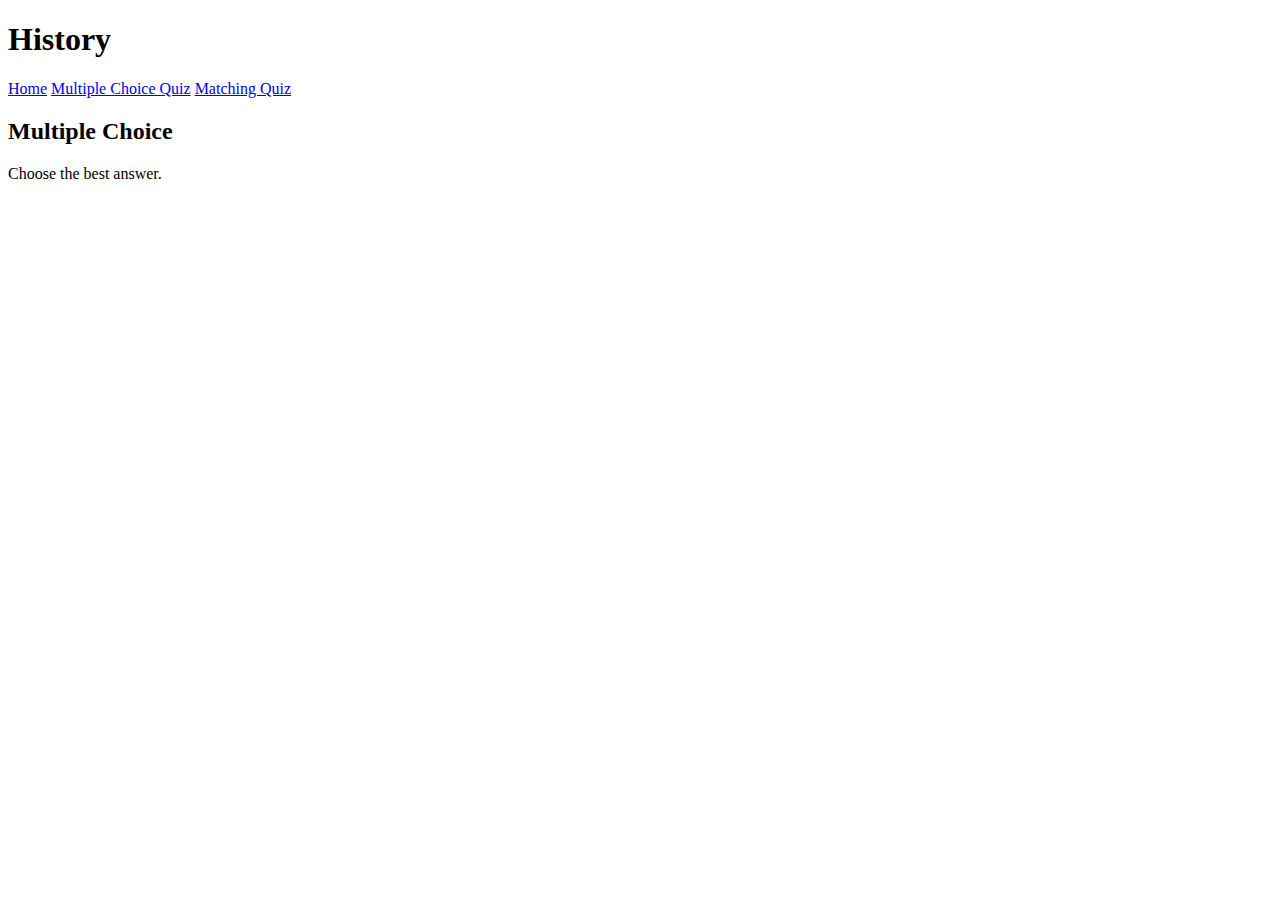
==== choice.html @ c3c9ab8a "Add html files" ====
<!DOCTYPE html>
<html lang="en">
<head>
    <meta charset="UTF-8">
    <meta name="viewport" content="width=device-width, initial-scale=1.0">
    <title>Multiple Choice Quiz</title>
</head>
<body>
    <aside>
        <header>
            <h1>History</h1>
        </header>
        <nav>
            <a href="/index.html">Home</a>
            <a href="/choice.html">Multiple Choice Quiz</a>
            <a href="/match.html">Matching Quiz</a>
        </nav>
    </aside>
    <main>
        <h2>Multiple Choice</h2>
        <p>Choose the best answer.</p>
    </main>
</body>
</html>
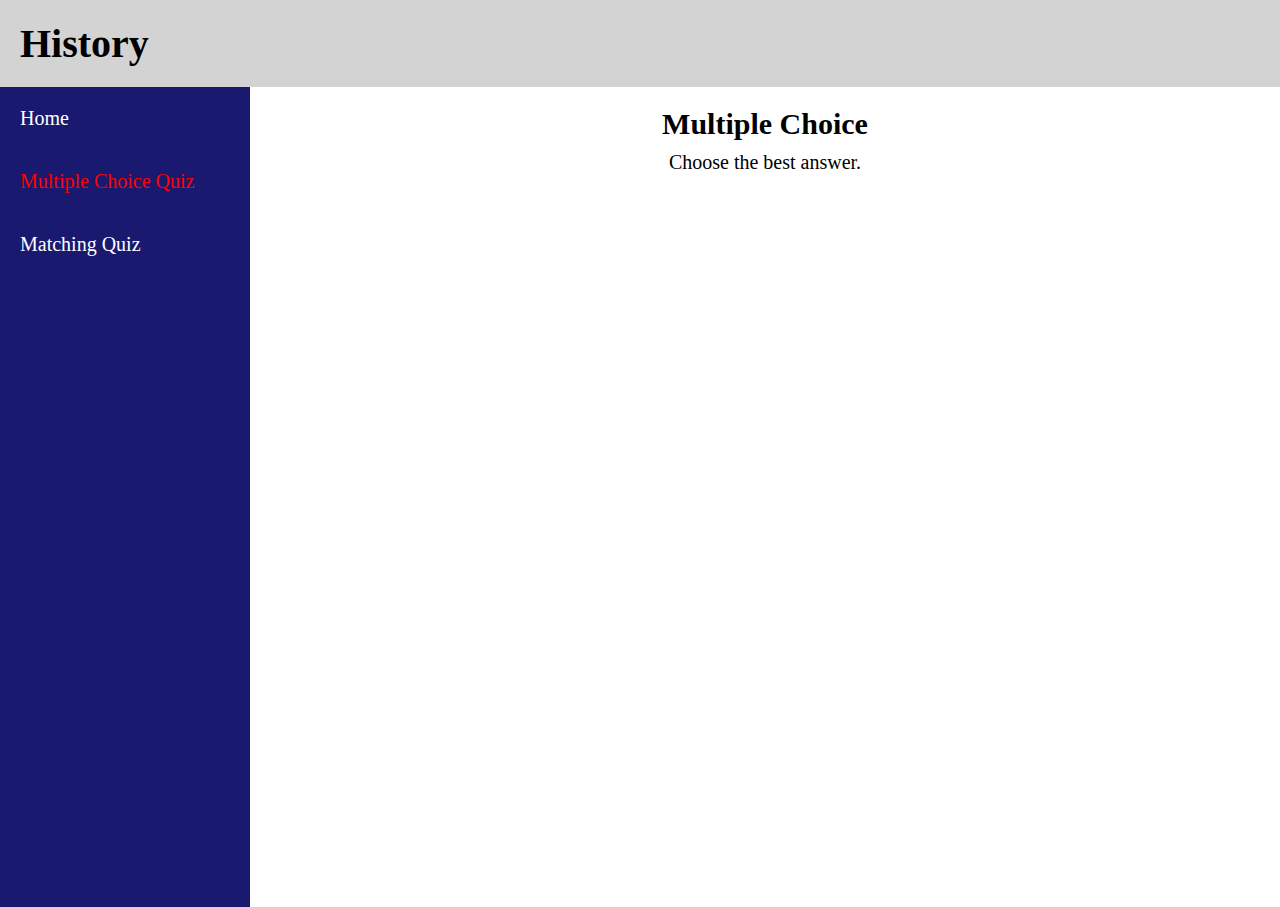
==== commit cf020627: "Add common layout and style across other pages" ====
--- a/choice.html
+++ b/choice.html
@@ -4,21 +4,24 @@
     <meta charset="UTF-8">
     <meta name="viewport" content="width=device-width, initial-scale=1.0">
     <title>Multiple Choice Quiz</title>
+    <link rel="stylesheet" href="/styles/style.css">
 </head>
 <body>
-    <aside>
-        <header>
-            <h1>History</h1>
-        </header>
-        <nav>
-            <a href="/index.html">Home</a>
-            <a href="/choice.html">Multiple Choice Quiz</a>
-            <a href="/match.html">Matching Quiz</a>
-        </nav>
-    </aside>
-    <main>
-        <h2>Multiple Choice</h2>
-        <p>Choose the best answer.</p>
-    </main>
+    <header>
+        <h1>History</h1>
+    </header>
+    <div class="container">
+        <aside>
+            <nav>
+                <a href="/index.html">Home</a>
+                <a href="/choice.html" class="active">Multiple Choice Quiz</a>
+                <a href="/match.html">Matching Quiz</a>
+            </nav>
+        </aside>
+        <main>
+            <h2 class="main-heading">Multiple Choice</h2>
+            <p class="main-subheading">Choose the best answer.</p>
+        </main>
+    </div>
 </body>
 </html>--- a/styles/style.css
+++ b/styles/style.css
@@ -0,0 +1,59 @@
+html, body, nav, main, section aside, ul, ol, li, a, p, h1, h2 {
+    margin: 0px;
+    padding: 0px;
+    font-size: 10px;
+}
+
+h1 {
+    margin: 0;
+    padding: 2rem 2rem;
+    background-color: lightgray;
+    font-size: 4rem;
+}
+
+.container {
+    display: flex;
+}
+
+aside {
+    height: calc(100vh - 8rem);
+    background-color: midnightblue;
+}
+
+main {
+    width: 100%;
+    margin: 2rem;
+}
+
+nav {
+    min-width: 240px;
+    padding-left: 1rem;
+    display: flex;
+    flex-direction: column;
+}
+
+nav a {
+    margin: 2rem 1rem;
+    color: white;
+    font-size: 2rem;
+    text-decoration: none;
+}
+
+nav a:focus {
+    color: red;
+}
+
+.active {
+    color: red;
+}
+
+.main-heading {
+    font-size: 3rem;
+    text-align: center;
+}
+
+.main-subheading {
+    padding: 1rem;
+    font-size: 2rem;
+    text-align: center;
+}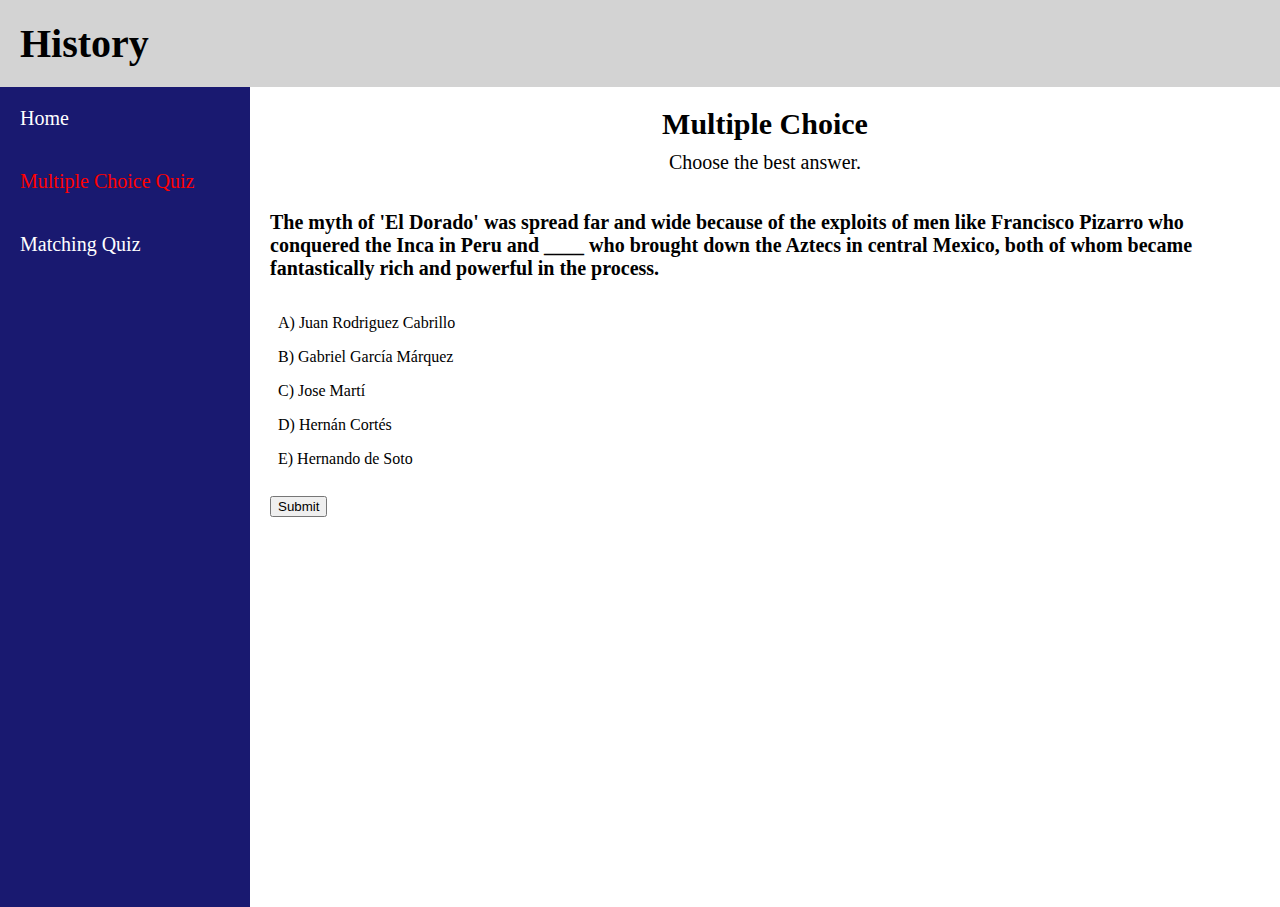
==== commit 73df37a8: "Display a multiple choice question and possible answers" ====
--- a/choice.html
+++ b/choice.html
@@ -5,6 +5,8 @@
     <meta name="viewport" content="width=device-width, initial-scale=1.0">
     <title>Multiple Choice Quiz</title>
     <link rel="stylesheet" href="/styles/style.css">
+    <link rel="stylesheet" href="/styles/choice.css">
+    <script src="/scripts/choice.js" defer></script>
 </head>
 <body>
     <header>
@@ -21,6 +23,12 @@
         <main>
             <h2 class="main-heading">Multiple Choice</h2>
             <p class="main-subheading">Choose the best answer.</p>
+            <section class="multiple-choice-container">
+                <h4 class="multiple-choice-question"></h4>
+                <div class="multiple-choice-possible-answer"></div>
+                <div class="multiple-choice-answer"></div>
+            </section>
+            <button class="multiple-choice-submit-button">Submit</button>
         </main>
     </div>
 </body>
--- a/styles/choice.css
+++ b/styles/choice.css
@@ -0,0 +1,29 @@
+.multiple-choice-question {
+    font-size: 2rem;
+}
+
+.multiple-choice-possible-answer > p {
+    padding: 0.8rem;
+    font-size: 1.6rem;
+}
+
+.multiple-choice-possible-answer > p:hover {
+    padding: 0.8rem;
+    background-color: green;
+    color: white;
+    font-size: 1.6rem;
+    cursor: pointer;
+}
+
+.multiple-choice-possible-answer_active{
+    background-color: lightgreen;
+}
+
+.multiple-choice-answer {
+    color: green;
+    display: none;
+}
+
+.multiple-choice-submit-button {
+    margin-top: 2rem;
+}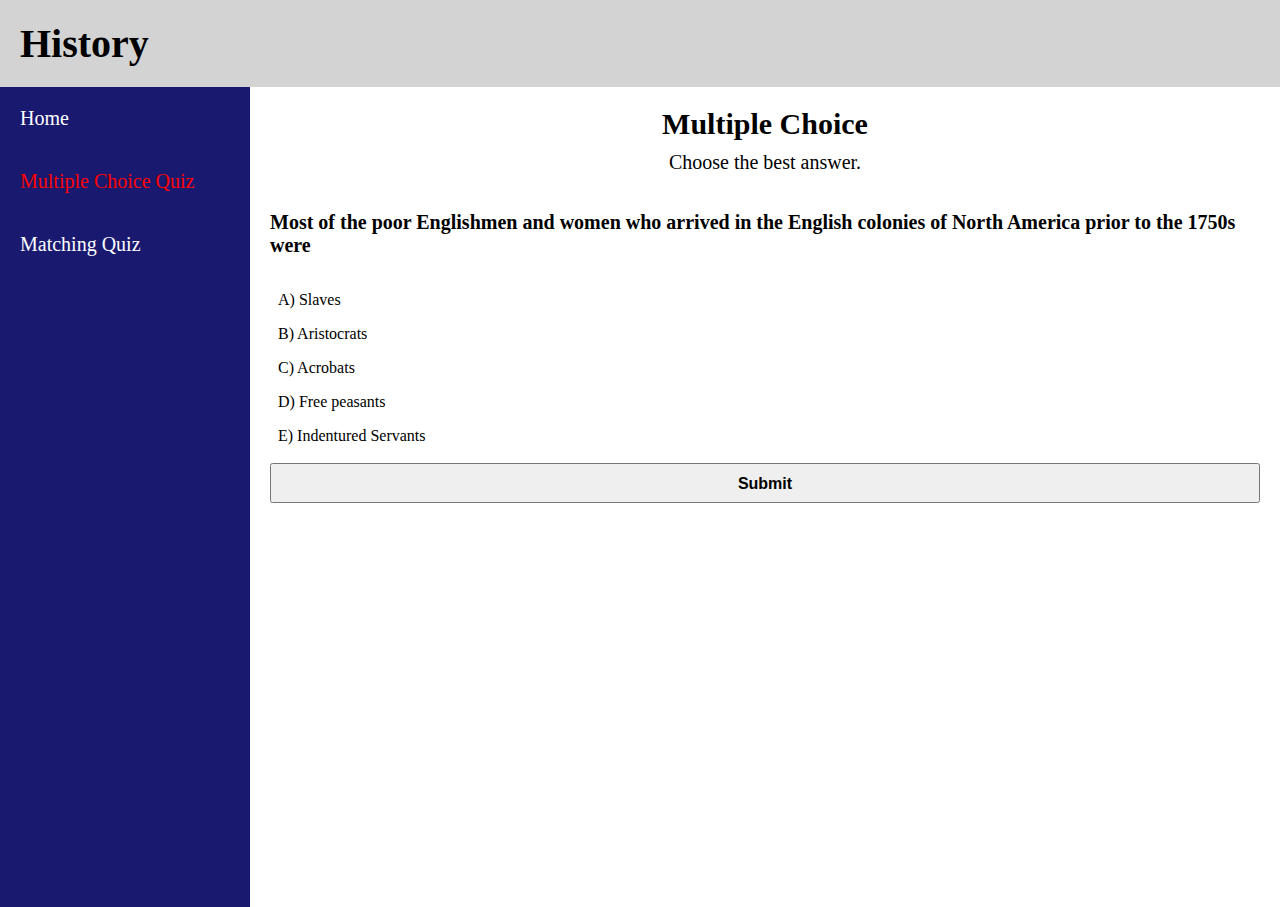
==== commit 5f7314e6: "Add next button to display new question" ====
--- a/choice.html
+++ b/choice.html
@@ -29,6 +29,7 @@
                 <div class="multiple-choice-answer"></div>
             </section>
             <button class="multiple-choice-submit-button">Submit</button>
+            <button class="next-question-button">Next Question</button>
         </main>
     </div>
 </body>
--- a/styles/choice.css
+++ b/styles/choice.css
@@ -5,25 +5,53 @@
 .multiple-choice-possible-answer > p {
     padding: 0.8rem;
     font-size: 1.6rem;
+    cursor: pointer;
 }
 
 .multiple-choice-possible-answer > p:hover {
-    padding: 0.8rem;
     background-color: green;
     color: white;
-    font-size: 1.6rem;
-    cursor: pointer;
 }
 
-.multiple-choice-possible-answer_active{
-    background-color: lightgreen;
+.multiple-choice-possible-answer_active {
+    background-color: green;
+    color: white;
 }
 
 .multiple-choice-answer {
-    color: green;
+    margin: 2rem 0;
+    padding: 1rem;
     display: none;
+    background-color: lightgray;
+    font-size: 2rem;
+    font-weight: bold;
 }
 
 .multiple-choice-submit-button {
-    margin-top: 2rem;
+    margin: 1rem 0;
+    padding: 1rem;
+    width: 100%;
+    height: 4rem;
+    font-size: 1.6rem;
+    font-weight: bold;
+}
+
+.multiple-choice-submit-button:hover {
+    background-color: #00A6FF;
+    color: white;
+}
+
+.next-question-button {
+    margin: 1rem 0;
+    padding: 1rem;
+    width: 100%;
+    height: 4rem;
+    display: none;
+    font-size: 1.6rem;
+    font-weight: bold;
+}
+
+.next-question-button:hover {
+    background-color: #00A6FF;
+    color: white;
 }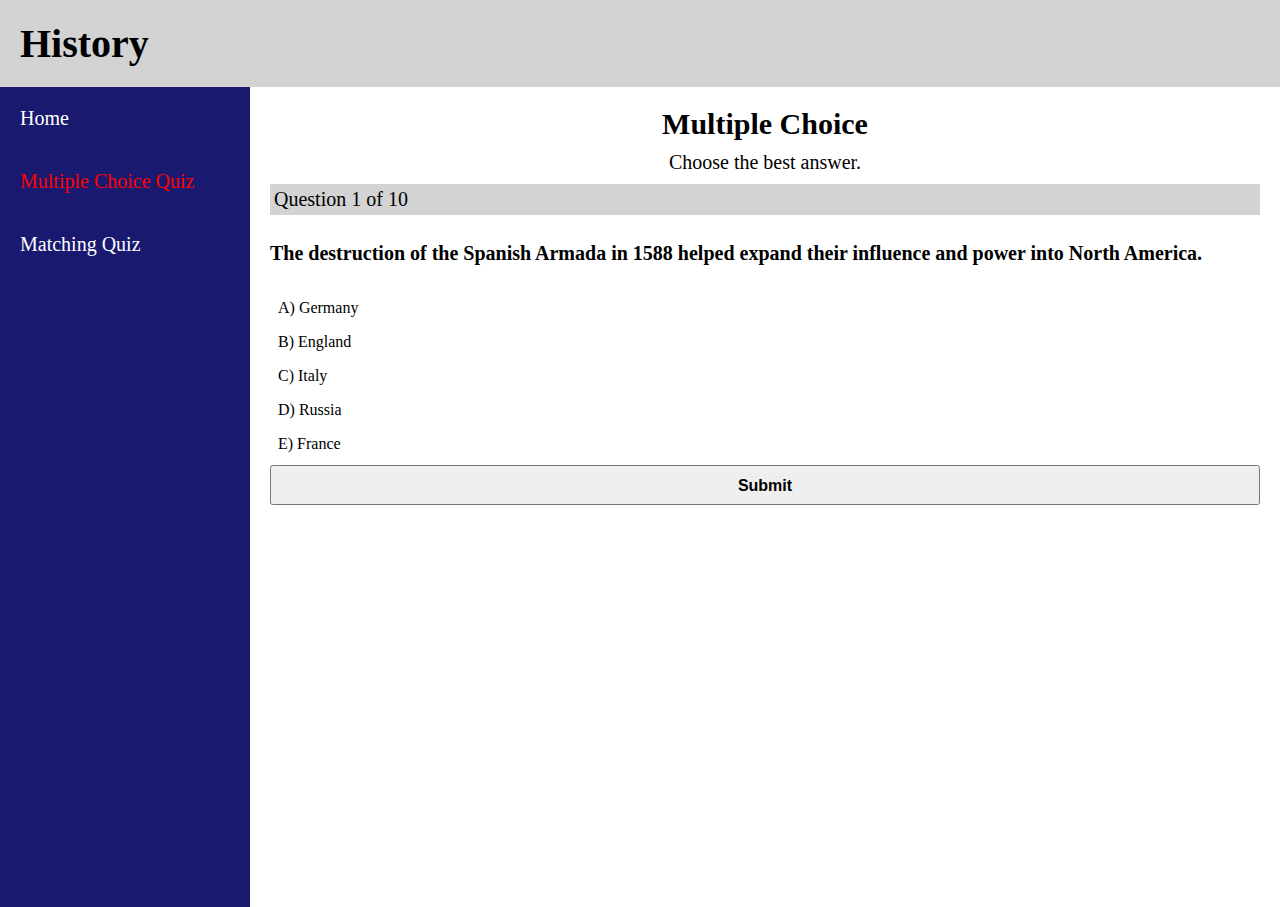
==== commit 614c2b28: "Limit multiple choice questions to 10" ====
--- a/choice.html
+++ b/choice.html
@@ -23,6 +23,7 @@
         <main>
             <h2 class="main-heading">Multiple Choice</h2>
             <p class="main-subheading">Choose the best answer.</p>
+            <p class="progress"></p>
             <section class="multiple-choice-container">
                 <h4 class="multiple-choice-question"></h4>
                 <div class="multiple-choice-possible-answer"></div>
--- a/styles/choice.css
+++ b/styles/choice.css
@@ -1,3 +1,9 @@
+.progress {
+    padding: 0.4rem;
+    background-color: lightgray;
+    font-size: 2rem;
+}
+
 .multiple-choice-question {
     font-size: 2rem;
 }
@@ -19,7 +25,7 @@
 }
 
 .multiple-choice-answer {
-    margin: 2rem 0;
+    margin: 1rem 0;
     padding: 1rem;
     display: none;
     background-color: lightgray;
@@ -28,7 +34,7 @@
 }
 
 .multiple-choice-submit-button {
-    margin: 1rem 0;
+    margin: 0.4rem 0;
     padding: 1rem;
     width: 100%;
     height: 4rem;
@@ -42,7 +48,7 @@
 }
 
 .next-question-button {
-    margin: 1rem 0;
+    margin: 0.4rem 0;
     padding: 1rem;
     width: 100%;
     height: 4rem;
@@ -54,4 +60,9 @@
 .next-question-button:hover {
     background-color: #00A6FF;
     color: white;
+}
+
+.choice-result {
+    font-size: 2rem;
+    text-align: center;
 }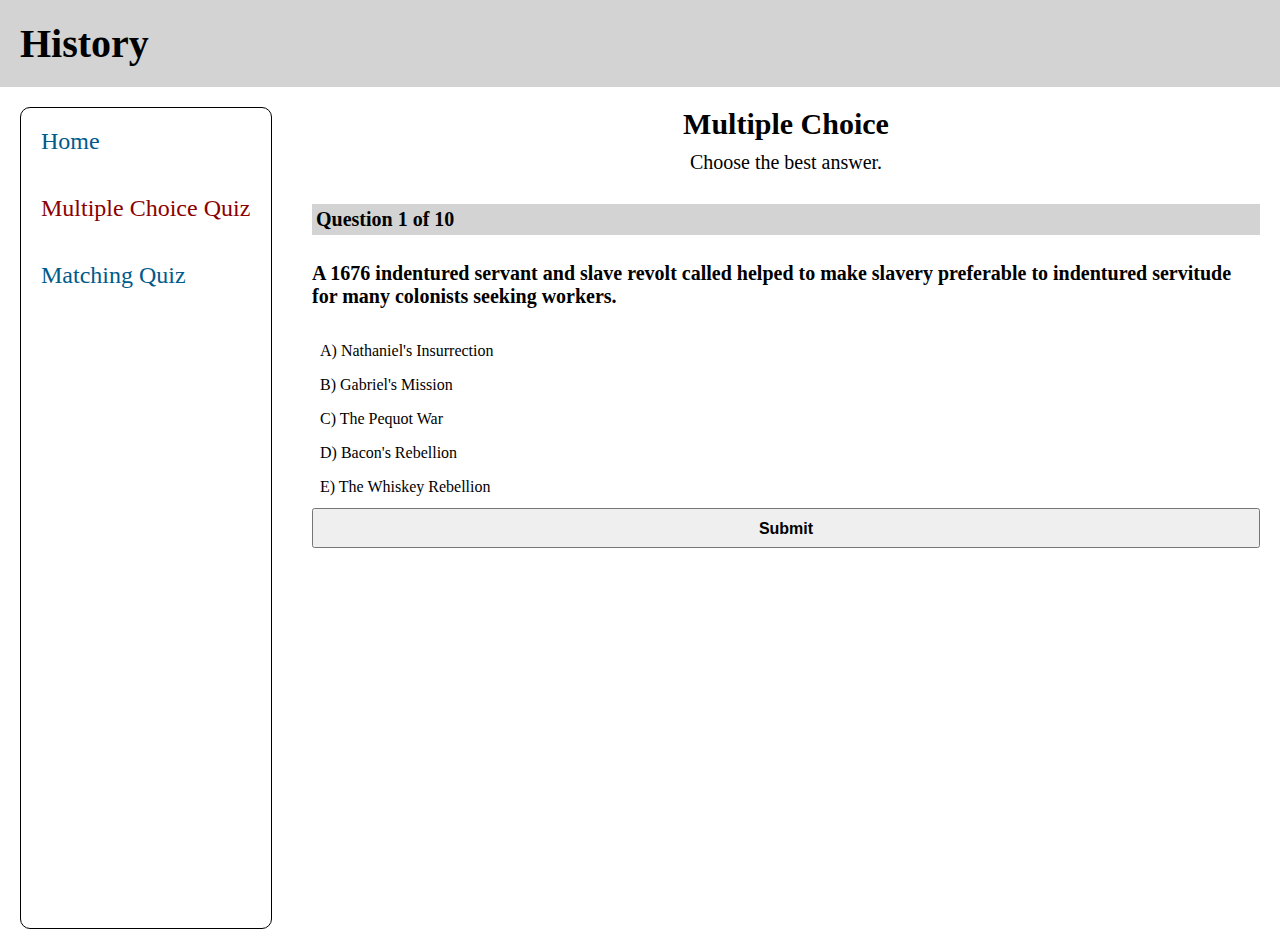
==== commit f89a64a5: "Make pages for accessible" ====
--- a/choice.html
+++ b/choice.html
@@ -23,7 +23,7 @@
         <main>
             <h2 class="main-heading">Multiple Choice</h2>
             <p class="main-subheading">Choose the best answer.</p>
-            <p class="progress"></p>
+            <h3 class="progress"></h3>
             <section class="multiple-choice-container">
                 <h4 class="multiple-choice-question"></h4>
                 <div class="multiple-choice-possible-answer"></div>
--- a/styles/style.css
+++ b/styles/style.css
@@ -16,8 +16,11 @@
 }
 
 aside {
+    margin: 2rem;
     height: calc(100vh - 8rem);
-    background-color: midnightblue;
+    background-color: white;
+    border: 1px solid black;
+    border-radius: 10px;
 }
 
 main {
@@ -34,17 +37,17 @@
 
 nav a {
     margin: 2rem 1rem;
-    color: white;
-    font-size: 2rem;
+    color: #005A8A;
+    font-size: 2.4rem;
     text-decoration: none;
 }
 
 nav a:focus {
-    color: red;
+    color: darkred;
 }
 
 .active {
-    color: red;
+    color: darkred;
 }
 
 .main-heading {
--- a/styles/choice.css
+++ b/styles/choice.css
@@ -43,7 +43,7 @@
 }
 
 .multiple-choice-submit-button:hover {
-    background-color: #00A6FF;
+    background-color: #005A8A;
     color: white;
 }
 
@@ -58,7 +58,7 @@
 }
 
 .next-question-button:hover {
-    background-color: #00A6FF;
+    background-color: #005A8A;
     color: white;
 }
 
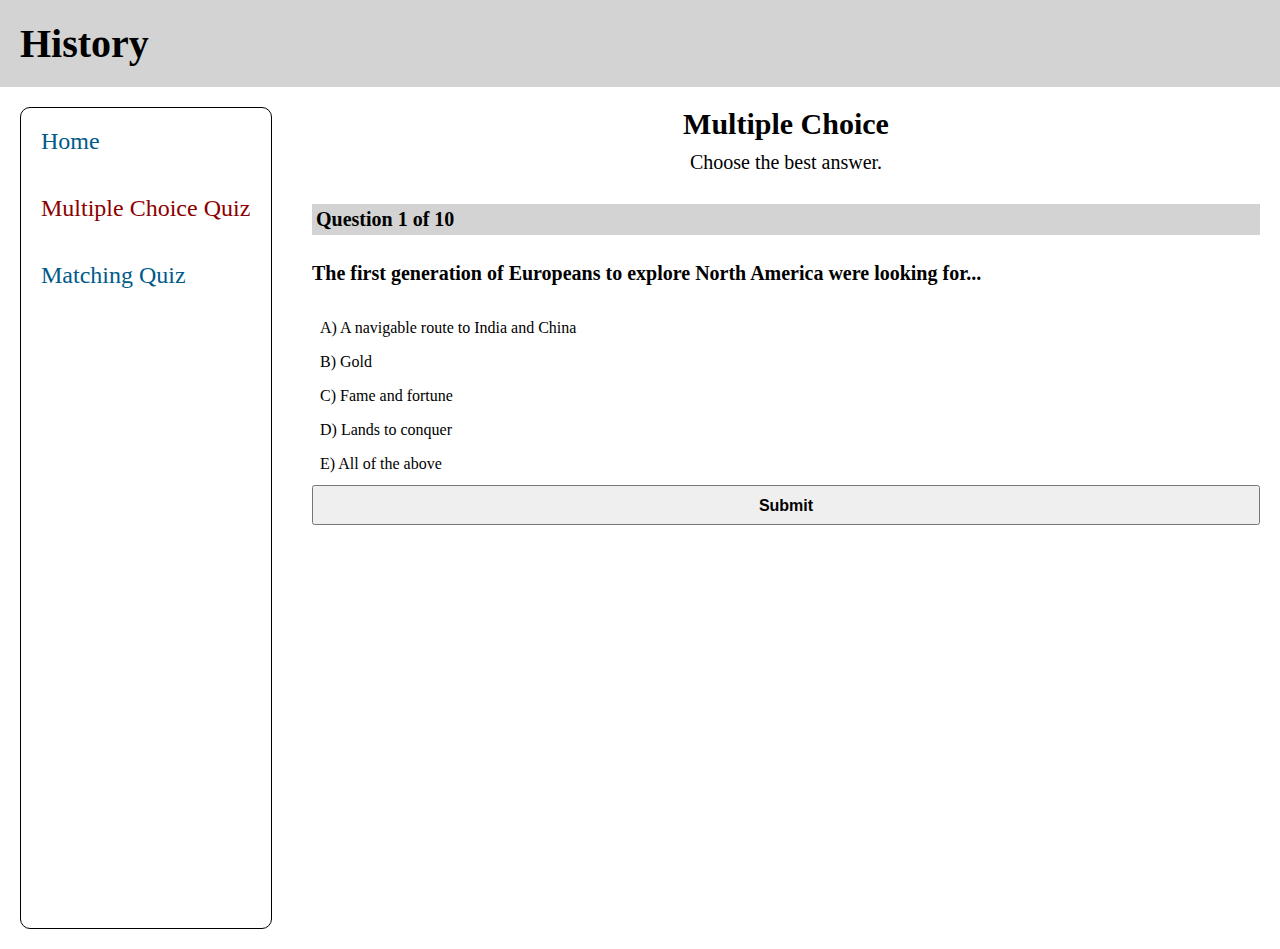
==== commit e0043b0c: "Modify Path" ====
--- a/choice.html
+++ b/choice.html
@@ -4,9 +4,9 @@
     <meta charset="UTF-8">
     <meta name="viewport" content="width=device-width, initial-scale=1.0">
     <title>Multiple Choice Quiz</title>
-    <link rel="stylesheet" href="/styles/style.css">
-    <link rel="stylesheet" href="/styles/choice.css">
-    <script src="/scripts/choice.js" defer></script>
+    <link rel="stylesheet" href="styles/style.css">
+    <link rel="stylesheet" href="styles/choice.css">
+    <script src="scripts/choice.js" defer></script>
 </head>
 <body>
     <header>
@@ -15,9 +15,9 @@
     <div class="container">
         <aside>
             <nav>
-                <a href="/index.html">Home</a>
-                <a href="/choice.html" class="active">Multiple Choice Quiz</a>
-                <a href="/match.html">Matching Quiz</a>
+                <a href="./index.html">Home</a>
+                <a href="./choice.html" class="active">Multiple Choice Quiz</a>
+                <a href="./match.html">Matching Quiz</a>
             </nav>
         </aside>
         <main>
